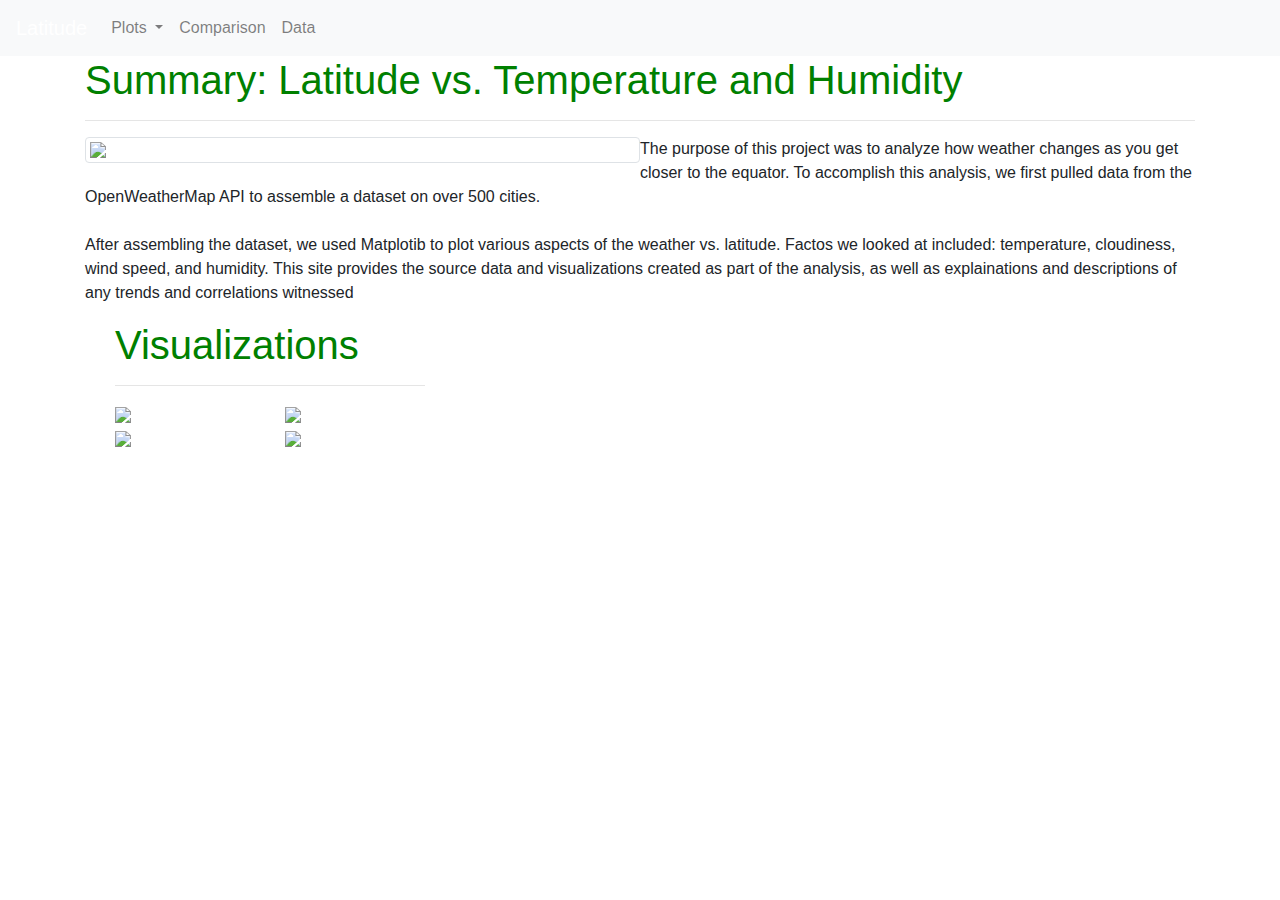
==== index.html @ 11d29523 "second final edits to html and folder layout for gitpages" ====
<!DOCTYPE html>
<html lang="en">

    <head>
        <meta charset="UTF-8">
        <title>Latitude-Home</title>
      
        <link rel="stylesheet" href="https://stackpath.bootstrapcdn.com/bootstrap/4.3.1/css/bootstrap.min.css"
        integrity="sha384-ggOyR0iXCbMQv3Xipma34MD+dH/1fQ784/j6cY/iJTQUOhcWr7x9JvoRxT2MZw1T" crossorigin="anonymous">
        
        <link rel="stylesheet" href="styles.css">
      </head>

        <body>

          <nav class="navbar navbar-expand-lg navbar-light bg-light">
              <a class="navbar-brand" href="index.html" style="color:white;" >Latitude</a>
              <button class="navbar-toggler" type="button" data-toggle="collapse" data-target="#navbarSupportedContent" aria-controls="navbarSupportedContent" aria-expanded="false" aria-label="Toggle navigation">
                <span class="navbar-toggler-icon"></span>
              </button>
            
              <div class="collapse navbar-collapse" id="navbarSupportedContent">
                <ul class="navbar-nav mr-auto">
                  <li class="nav-item dropdown">
                    <a class="nav-link dropdown-toggle" href="#" id="navbarDropdown" id= "navbar2" role="button" data-toggle="dropdown" aria-haspopup="true" aria-expanded="false">
                      Plots
                    </a>
                    <div class="dropdown-menu dropdown-menu-right" aria-labelledby="navbarDropdown">
                      <a class="dropdown-item " href="temp.html">Max Temperature</a>
                      <a class="dropdown-item " href="humidity.html">Humidity</a>
                      <a class="dropdown-item " href="cloud.html">Cloudiness</a>
                      <a class="dropdown-item " href="windspeed.html">Wind Speed</a>
                      
                    </div>
                  </li>
                  <li class="nav-item">
                    <a class="nav-link" href="comparison.html">Comparison</a>
                  </li>
                  <li class="nav-item">
                      <a class="nav-link" href="data.html">Data</a>
                  </li>
                </ul>
                
              </div>
            </nav>
  
            <div class='container content' >
            <div class= 'row'>
            
            <div class= 'col-md-12'>


    <h1 style="color:green;" > Summary: Latitude vs. Temperature and Humidity</h1>
    <hr>
    <div class= 'thumbnail'> 
    <img class= "img-thumbnail float-left" src="C:/Users/brand/Documents/RiceDataAnalytics_KF/Homework/11-Web/Instructions/Resources/assets/images/Fig1.png"  width= '50%'>


    </div>
    
    
    <p>The purpose of this project was to analyze how weather changes as you get closer to the equator. To accomplish this analysis, we first pulled data from the OpenWeatherMap API to assemble a dataset on over 500 cities.<br>      
      <br> After assembling the dataset, we used Matplotib to plot various aspects of the weather vs. latitude. Factos we looked at included: temperature, cloudiness, wind speed, and humidity. This site provides the source data and visualizations created as part of the analysis, as well as explainations and descriptions of any trends and correlations witnessed</p>
    
    </div>
    </div>    

    <div class = 'col-md-4'> 
    <div class = 'col-md-12'>
    <!-- <div class = 'box' align='center' id='weatherright'> -->
    <h1 style="color:green;"> Visualizations</h1>
    <hr>

    <div class='row'>
    <div class='col-3 col-md-6' >
        <a href="temp.html" > <img src="C:/Users/brand/Documents/RiceDataAnalytics_KF/Homework/11-Web/Instructions/Resources/assets/images/Fig1.png" width='150%'></a>
    </div>
    <div class='col-3 col-md-6' > 
        <a href="humidity.html"><img src="C:/Users/brand/Documents/RiceDataAnalytics_KF/Homework/11-Web/Instructions/Resources/assets/images/Fig2.png"width='150%'></a>
    </div>
    <div class='col-3 col-md-6' >
        <a href="cloud.html" ><img src="C:/Users/brand/Documents/RiceDataAnalytics_KF/Homework/11-Web/Instructions/Resources/assets/images/Fig3.png" width='150%'></a>
    </div>
    <div class='col-3 col-md-6' >
        <a href="windspeed.html"><img src="C:/Users/brand/Documents/RiceDataAnalytics_KF/Homework/11-Web/Instructions/Resources/assets/images/Fig4.png" width='150%'></a>
    </div>
    </div>
    </div>
    </div>
    </div>    
    </div>
 

    <script src="https://code.jquery.com/jquery-3.3.1.slim.min.js" integrity="sha384-q8i/X+965DzO0rT7abK41JStQIAqVgRVzpbzo5smXKp4YfRvH+8abtTE1Pi6jizo" crossorigin="anonymous"></script>
    <script src="https://cdnjs.cloudflare.com/ajax/libs/popper.js/1.14.7/umd/popper.min.js" integrity="sha384-UO2eT0CpHqdSJQ6hJty5KVphtPhzWj9WO1clHTMGa3JDZwrnQq4sF86dIHNDz0W1" crossorigin="anonymous"></script>
    <script src="https://stackpath.bootstrapcdn.com/bootstrap/4.3.1/js/bootstrap.min.js" integrity="sha384-JjSmVgyd0p3pXB1rRibZUAYoIIy6OrQ6VrjIEaFf/nJGzIxFDsf4x0xIM+B07jRM" crossorigin="anonymous"></script>
    </body>
    </html>
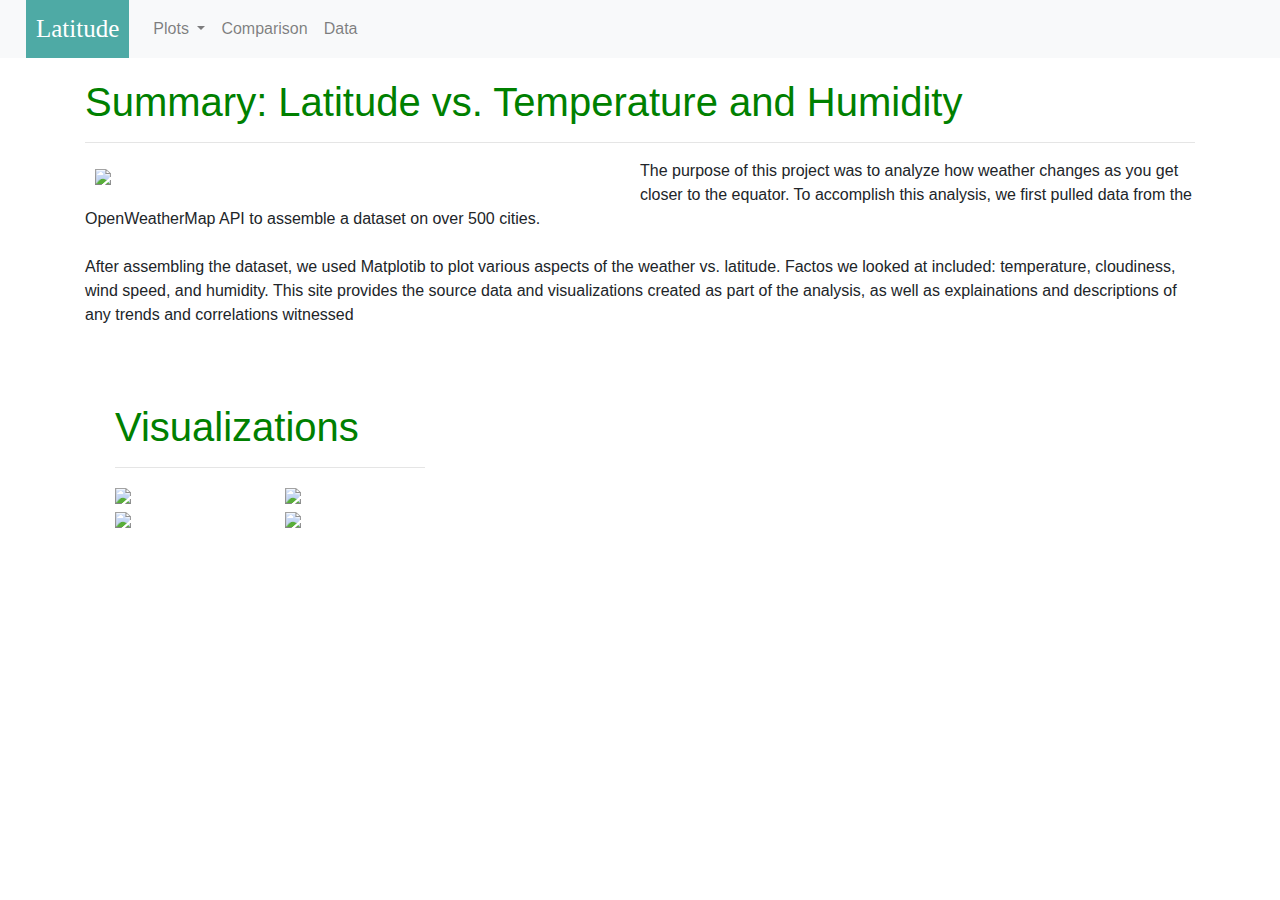
==== commit a96eee24: "updated html code for correct file paths" ====
--- a/index.html
+++ b/index.html
@@ -53,7 +53,7 @@
     <h1 style="color:green;" > Summary: Latitude vs. Temperature and Humidity</h1>
     <hr>
     <div class= 'thumbnail'> 
-    <img class= "img-thumbnail float-left" src="C:/Users/brand/Documents/RiceDataAnalytics_KF/Homework/11-Web/Instructions/Resources/assets/images/Fig1.png"  width= '50%'>
+    <img class= "img-thumbnail float-left" src="C:/Users/brand/Desktop/Github/WebHomework11/Web-Design-Challenge/Resources/assets/images/Fig1.png"  width= '50%'>
 
 
     </div>
@@ -73,16 +73,16 @@
 
     <div class='row'>
     <div class='col-3 col-md-6' >
-        <a href="temp.html" > <img src="C:/Users/brand/Documents/RiceDataAnalytics_KF/Homework/11-Web/Instructions/Resources/assets/images/Fig1.png" width='150%'></a>
+        <a href="temp.html" > <img src="C:/Users/brand/Desktop/Github/WebHomework11/Web-Design-Challenge/Resources/assets/images/Fig1.png" width='150%'></a>
     </div>
     <div class='col-3 col-md-6' > 
-        <a href="humidity.html"><img src="C:/Users/brand/Documents/RiceDataAnalytics_KF/Homework/11-Web/Instructions/Resources/assets/images/Fig2.png"width='150%'></a>
+        <a href="humidity.html"><img src="C:/Users/brand/Desktop/Github/WebHomework11/Web-Design-Challenge/Resources/assets/images/Fig2.png"width='150%'></a>
     </div>
     <div class='col-3 col-md-6' >
-        <a href="cloud.html" ><img src="C:/Users/brand/Documents/RiceDataAnalytics_KF/Homework/11-Web/Instructions/Resources/assets/images/Fig3.png" width='150%'></a>
+        <a href="cloud.html" ><img src="C:/Users/brand/Desktop/Github/WebHomework11/Web-Design-Challenge/Resources/assets/images/Fig3.png" width='150%'></a>
     </div>
     <div class='col-3 col-md-6' >
-        <a href="windspeed.html"><img src="C:/Users/brand/Documents/RiceDataAnalytics_KF/Homework/11-Web/Instructions/Resources/assets/images/Fig4.png" width='150%'></a>
+        <a href="windspeed.html"><img src="C:/Users/brand/Desktop/Github/WebHomework11/Web-Design-Challenge/Resources/assets/images/Fig4.png" width='150%'></a>
     </div>
     </div>
     </div>
--- a/styles.css
+++ b/styles.css
@@ -0,0 +1,75 @@
+/* #weatherleft {
+    height: 200px;
+    padding: 10px;
+    margin-top: 20px;
+    margin-bottom: 20px;
+    color: white;
+    background: gray;
+}
+
+#weatherright {
+    height: 100px;
+    padding: 10px;
+    margin-top: 20px;
+    margin-bottom: 20px;
+    color: white;
+    background: gray;
+}
+
+#images {
+    outline: 1px;
+    padding: 5px;
+    margin-top: 15px;
+    margin-bottom: 15px;
+    color: white;
+    background: gray;
+} */
+
+.img-thumbnail{
+    padding: 10px;
+    border: none;
+
+}
+
+.col-md-12{
+    background-color: white;
+    padding-top: 20px;
+    padding-bottom: 40px;
+}
+
+/* @media(max-width:767px){
+    .navbar.bg-light{
+        background-color:rgb(78, 170, 165)!important;    
+    }
+    .navbar-collapse{
+        background-color: #F8F9FA;
+    }
+    .navbar{
+        padding:inherit;
+    }
+} */
+
+a.navbar-brand{
+    margin-left: 10px;
+    padding: 10px;
+    background-color: rgb(78, 170, 165);
+    font-family: 'Times New Roman', Times, serif;
+    font-size: 25px;
+    }
+.navbar{
+    padding-top:0px;
+    padding-bottom: 0px;
+    padding-right:40px;
+}
+.nav-item.dropdown.show {
+    background-color: #ddd;
+    
+}
+.dropdown-menu {
+    margin: 0;
+}
+
+#navbar2{
+    left: 100px !important;
+    
+}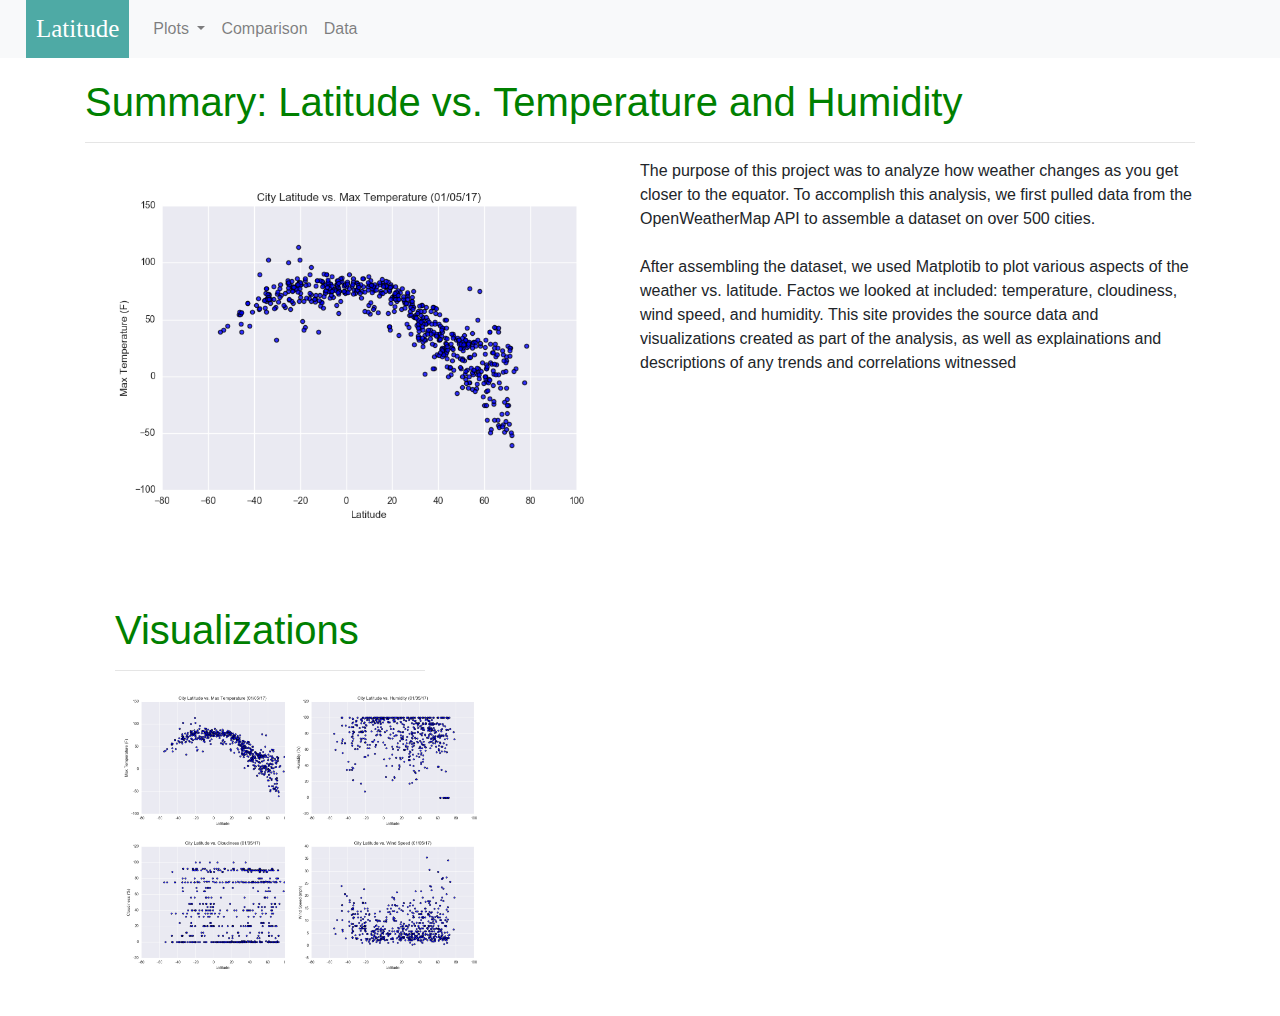
==== commit 92a7cbc6: "final html path for figures" ====
--- a/index.html
+++ b/index.html
@@ -53,7 +53,7 @@
     <h1 style="color:green;" > Summary: Latitude vs. Temperature and Humidity</h1>
     <hr>
     <div class= 'thumbnail'> 
-    <img class= "img-thumbnail float-left" src="C:/Users/brand/Desktop/Github/WebHomework11/Web-Design-Challenge/Resources/assets/images/Fig1.png"  width= '50%'>
+    <img class= "img-thumbnail float-left" src="Resources/assets/images/Fig1.png"  width= '50%'>
 
 
     </div>
@@ -73,16 +73,16 @@
 
     <div class='row'>
     <div class='col-3 col-md-6' >
-        <a href="temp.html" > <img src="C:/Users/brand/Desktop/Github/WebHomework11/Web-Design-Challenge/Resources/assets/images/Fig1.png" width='150%'></a>
+        <a href="temp.html" > <img src="Resources/assets/images/Fig1.png" width='150%'></a>
     </div>
     <div class='col-3 col-md-6' > 
-        <a href="humidity.html"><img src="C:/Users/brand/Desktop/Github/WebHomework11/Web-Design-Challenge/Resources/assets/images/Fig2.png"width='150%'></a>
+        <a href="humidity.html"><img src="Resources/assets/images/Fig2.png"width='150%'></a>
     </div>
     <div class='col-3 col-md-6' >
-        <a href="cloud.html" ><img src="C:/Users/brand/Desktop/Github/WebHomework11/Web-Design-Challenge/Resources/assets/images/Fig3.png" width='150%'></a>
+        <a href="cloud.html" ><img src="Resources/assets/images/Fig3.png" width='150%'></a>
     </div>
     <div class='col-3 col-md-6' >
-        <a href="windspeed.html"><img src="C:/Users/brand/Desktop/Github/WebHomework11/Web-Design-Challenge/Resources/assets/images/Fig4.png" width='150%'></a>
+        <a href="windspeed.html"><img src="Resources/assets/images/Fig4.png" width='150%'></a>
     </div>
     </div>
     </div>
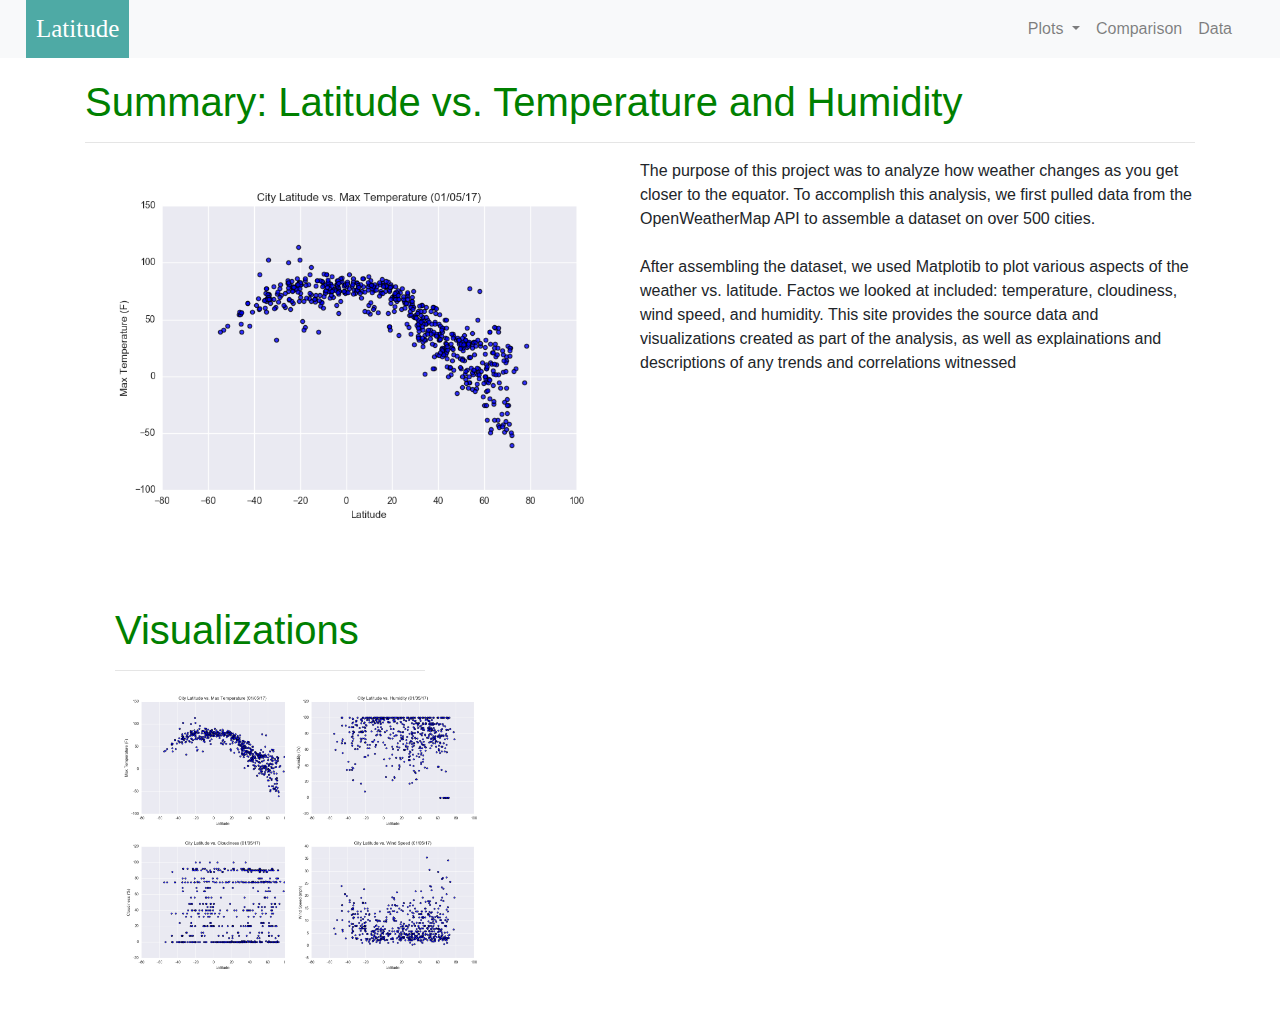
==== commit aaea5699: "final html with updated navbar update" ====
--- a/index.html
+++ b/index.html
@@ -20,7 +20,7 @@
               </button>
             
               <div class="collapse navbar-collapse" id="navbarSupportedContent">
-                <ul class="navbar-nav mr-auto">
+                <ul class="navbar-nav ml-auto">
                   <li class="nav-item dropdown">
                     <a class="nav-link dropdown-toggle" href="#" id="navbarDropdown" id= "navbar2" role="button" data-toggle="dropdown" aria-haspopup="true" aria-expanded="false">
                       Plots
